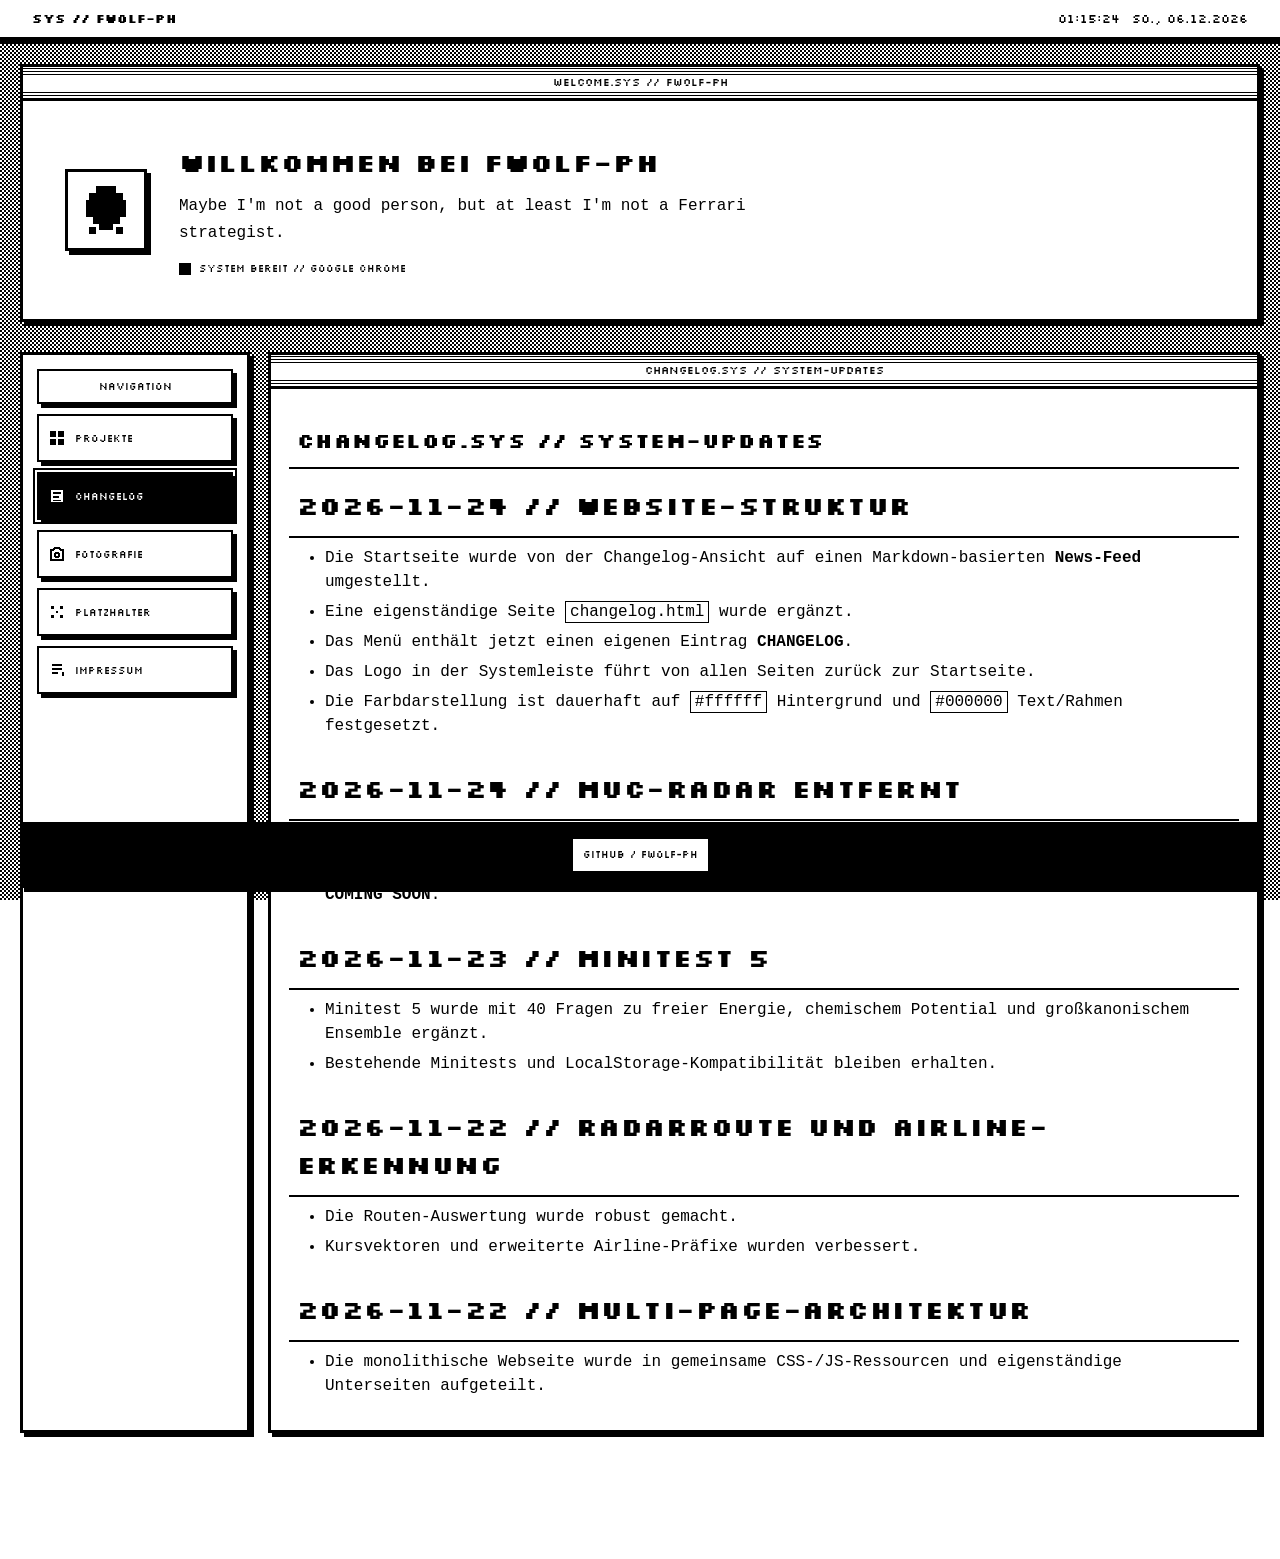
==== changelog.html @ 8cd23676 "Add Markdown news and changelog feeds Co-authored-by: Copilot App <223556219+Copilot@users.noreply.g" ====
<!DOCTYPE html>
<html lang="de">
<head>
  <meta charset="UTF-8">
  <meta name="viewport" content="width=device-width, initial-scale=1.0">
  <meta name="theme-color" content="#ffffff">
  <title>Changelog // fwolf-ph</title>
  <link rel="stylesheet" href="assets/css/style.css">
  <script defer src="assets/js/system.js"></script>
</head>
<body class="bit-mode">
  <header id="system-bar" class="system-bar">
    <strong class="system-label"><a href="index.html">SYS // FWOLF-PH</a></strong>
    <div class="system-meta"><time id="system-time" aria-label="Uhrzeit">--:--:--</time><time id="system-date" aria-label="Datum">----</time></div>
  </header>
  <section id="launcher-view" class="launcher-view"><main class="launcher-shell">
    <section class="launcher-window hero-window" aria-labelledby="launcher-title"><div class="window-titlebar">WELCOME.SYS // FWOLF-PH</div><div class="hero-content"><div class="hero-avatar" aria-hidden="true"><svg viewBox="0 0 16 16" shape-rendering="crispEdges"><path fill="currentColor" d="M5 1h6v2h2v2h1v5h-2v2h-2v2H6v-2H4v-2H2V5h1V3h2zM5 5h2v2H5zm4 0h2v2H9zM6 9h4v2H6z"/><path fill="currentColor" d="M3 13h2v2H3zm8 0h2v2h-2z"/></svg></div><div><h1 id="launcher-title">Willkommen bei FWOLF-PH</h1><p class="hero-copy">Maybe I'm not a good person, but at least I'm not a Ferrari strategist.</p><p class="hero-status"><span class="pixel-led" aria-hidden="true"></span><span>SYSTEM BEREIT // <span id="browser-name">BROWSER WIRD ERKANNT</span></span></p></div></div></section>
    <div class="launcher-layout">
      <nav class="launcher-sidebar launcher-window" aria-label="Launcher-Menü"><div class="launcher-sidebar-title">NAVIGATION</div>
        <div class="sidebar-group">
          <a class="sidebar-item" id="nav-projects-toggle" href="projekte.html" aria-expanded="false"><svg viewBox="0 0 16 16" aria-hidden="true" shape-rendering="crispEdges"><path fill="currentColor" d="M1 1h6v6H1zm8 0h6v6H9zM1 9h6v6H1zm8 0h6v6H9z"/></svg><span>PROJEKTE</span></a>
          <div class="sidebar-subnav" id="projects-subnav" hidden><a class="sidebar-subitem" href="projekte.html?category=tum" data-project-sub="tum"><span class="sidebar-subitem-branch" aria-hidden="true">├─</span><svg viewBox="0 0 16 16" aria-hidden="true" shape-rendering="crispEdges"><path fill="currentColor" d="M1 2h14v3h-2v9h-3V5H6v9H3V5H1z"/></svg><span>Physik TUM</span></a><a class="sidebar-subitem" href="projekte.html?category=sonstiges" data-project-sub="sonstiges"><span class="sidebar-subitem-branch" aria-hidden="true">└─</span><svg viewBox="0 0 16 16" aria-hidden="true" shape-rendering="crispEdges"><path fill="currentColor" d="M2 2h4v4H2zm8 0h4v4h-4zM2 10h4v4H2zm8 0h4v4h-4z"/></svg><span>Sonstiges</span></a></div>
        </div>
        <a class="sidebar-item active" href="changelog.html" aria-current="page"><svg viewBox="0 0 16 16" aria-hidden="true" shape-rendering="crispEdges"><path fill="currentColor" d="M2 2h12v12H2zm2 2v2h8V4zm0 4v2h6V8zm0 4v1h8v-1z"/></svg><span>CHANGELOG</span></a>
        <a class="sidebar-item" href="fotografie.html"><svg viewBox="0 0 16 16" aria-hidden="true" shape-rendering="crispEdges"><path fill="currentColor" d="M5 1h6l1 2h3v12H1V3h3zm1 2L5 5H3v8h10V5h-2l-1-2zm2 3a3 3 0 1 0 0 6 3 3 0 0 0 0-6m0 2a1 1 0 1 1 0 2 1 1 0 0 1 0-2"/></svg><span>FOTOGRAFIE</span></a>
        <a class="sidebar-item" href="platzhalter.html"><svg viewBox="0 0 16 16" aria-hidden="true" shape-rendering="crispEdges"><path fill="currentColor" d="M2 2h3v3H2zm9 0h3v3h-3zM2 11h3v3H2zm9 0h3v3h-3zM7 7h2v2H7z"/></svg><span>PLATZHALTER</span></a>
        <a class="sidebar-item" href="impressum.html"><svg viewBox="0 0 16 16" aria-hidden="true" shape-rendering="crispEdges"><path fill="currentColor" d="M3 2h10v2H3zm0 4h10v2H3zm0 4h6v2H3zm10 0h2v4h-2z"/></svg><span>IMPRESSUM</span></a>
      </nav>
      <section id="launcher-content" class="launcher-window launcher-content-window" aria-label="Changelog-Inhalt"><div class="window-titlebar">CHANGELOG.SYS // SYSTEM-UPDATES</div><section id="changelog-content" class="launcher-panel changelog-content" data-markdown-file="CHANGELOG.md" aria-label="Changelog"></section></section>
    </div>
    <footer class="quick-dock" aria-label="Schnellzugriffe"><a class="quick-dock-link" href="https://github.com/fwolf-ph" target="_blank" rel="noopener noreferrer">GitHub / FWOLF-PH</a></footer>
  </main></section>
</body>
</html>
---- assets/css/style.css ----
@import url("https://fonts.googleapis.com/css2?family=Silkscreen:wght@400;700&display=swap");

    :root {
      --bg: #ffffff;
      --surface: #ffffff;
      --surface-2: #ffffff;
      --text: #000000;
      --muted: #000000;
      --border: #000000;
      --primary: #000000;
      --primary-hover: #000000;
      --success: #15803d;
      --success-bg: #dcfce7;
      --danger: #b91c1c;
      --danger-bg: #fee2e2;
      --warning: #a16207;
      --shadow: 0 12px 35px rgba(30, 41, 59, 0.08);
    }

    * { box-sizing: border-box; }
    [hidden] { display: none !important; }

    body {
      margin: 0;
      min-height: 100vh;
      background: var(--bg);
      color: var(--text);
      font-family: Inter, ui-sans-serif, system-ui, -apple-system, "Segoe UI", sans-serif;
      line-height: 1.5;
    }

    button, select, input { font: inherit; }
    button { cursor: pointer; }
    button:disabled { cursor: not-allowed; opacity: 0.55; }

    .app {
      width: min(820px, calc(100% - 32px));
      margin: 0 auto;
      padding: 32px 0;
    }

    .topbar {
      display: flex;
      align-items: center;
      justify-content: space-between;
      gap: 16px;
      margin-bottom: 20px;
    }

    .topbar-actions {
      display: flex;
      align-items: center;
      justify-content: flex-end;
      flex-wrap: wrap;
      gap: 8px;
    }

    .lock-app-btn {
      padding: 8px 10px;
      font-size: 0.72rem;
    }

    .brand {
      display: flex;
      align-items: center;
      gap: 10px;
    }

    .brand-title {
      display: grid;
      gap: 2px;
    }

    .rpg-tag {
      display: none;
      color: var(--primary);
      font-size: 0.68rem;
      font-weight: 800;
      letter-spacing: 0.12em;
    }

    .brand-mark {
      display: grid;
      place-items: center;
      width: 38px;
      height: 38px;
      border-radius: 11px;
      background: var(--primary);
      color: white;
      font-weight: 800;
    }

    #abort-btn {
      display: none;
    }

    #abort-btn.visible {
      display: inline-block;
    }

    h1, h2, h3, p { margin-top: 0; }
    h1 { margin: 0; font-size: 1.25rem; }
    h2 { font-size: 1.55rem; }

    .card {
      background: var(--surface);
      border: 1px solid var(--border);
      border-radius: 18px;
      box-shadow: var(--shadow);
      padding: 26px;
    }

    .view { display: none; }
    .view.active { display: block; }

    .form-grid {
      display: grid;
      grid-template-columns: 1fr 1fr;
      gap: 18px;
    }

    .field { display: grid; gap: 8px; }
    .field label, .field legend {
      font-weight: 700;
      font-size: 0.92rem;
    }

    select {
      width: 100%;
      padding: 12px 14px;
      border: 1px solid var(--border);
      border-radius: 10px;
      background: var(--surface);
      color: var(--text);
    }

    fieldset.field {
      border: 0;
      padding: 0;
      margin: 0;
    }

    .radio-list {
      display: grid;
      gap: 8px;
    }

    .radio-list label {
      display: flex;
      align-items: center;
      gap: 9px;
      font-weight: 500;
      padding: 10px 12px;
      border: 1px solid var(--border);
      border-radius: 10px;
      background: var(--surface-2);
    }

    input[type="radio"], input[type="checkbox"] {
      accent-color: var(--primary);
      width: 17px;
      height: 17px;
    }

    .checkbox-row {
      display: flex;
      align-items: center;
      gap: 9px;
      margin: 18px 0;
    }

    .mixed-count-control {
      margin: 18px 0;
    }

    .mixed-count-heading {
      display: flex;
      justify-content: space-between;
      gap: 12px;
      align-items: baseline;
    }

    .mixed-count-heading output {
      font-weight: 800;
      color: var(--primary);
    }

    #mixed-count {
      width: 100%;
      accent-color: var(--primary);
    }

    .field-hint {
      color: var(--muted);
      font-size: 0.82rem;
    }

    .btn {
      border: 0;
      border-radius: 10px;
      padding: 12px 17px;
      background: var(--primary);
      color: white;
      font-weight: 750;
      text-decoration: none;
      transition: background 0.15s, transform 0.15s;
    }

    .btn:hover:not(:disabled) {
      background: var(--primary-hover);
      transform: translateY(-1px);
    }

    .btn.secondary {
      background: var(--surface-2);
      color: var(--text);
      border: 1px solid var(--border);
    }

    .btn.danger {
      background: transparent;
      color: var(--danger);
      border: 1px solid #fecaca;
    }

    .actions {
      display: flex;
      flex-wrap: wrap;
      gap: 10px;
      margin-top: 18px;
    }

    .actions .btn.primary-action { margin-left: auto; }

    .stats {
      display: grid;
      grid-template-columns: repeat(auto-fit, minmax(180px, 1fr));
      gap: 12px;
      margin: 22px 0 12px;
    }

    .stat {
      border: 1px solid var(--border);
      border-radius: 12px;
      padding: 14px;
      background: var(--surface-2);
    }

    .stat-name {
      color: var(--muted);
      font-size: 0.82rem;
      font-weight: 700;
      margin-bottom: 5px;
    }

    .stat-value {
      font-size: 1.1rem;
      font-weight: 800;
    }

    .wrong-count { color: var(--danger); }

    .stat-reset {
      margin-top: 10px;
      padding: 6px 9px;
      border: 1px solid var(--border);
      border-radius: 8px;
      background: var(--surface);
      color: var(--muted);
      font-size: 0.78rem;
      font-weight: 700;
    }

    .stat-reset:hover {
      border-color: var(--danger);
      color: var(--danger);
    }

    .notice {
      min-height: 21px;
      color: var(--danger);
      font-size: 0.88rem;
      margin: 12px 0 0;
    }

    .progress-head {
      display: flex;
      justify-content: space-between;
      align-items: center;
      gap: 12px;
      margin-bottom: 12px;
      color: var(--muted);
      font-weight: 700;
      font-size: 0.9rem;
    }

    .badge {
      display: inline-flex;
      align-items: center;
      border-radius: 999px;
      padding: 5px 9px;
      background: #ffedd5;
      color: #9a3412;
      font-size: 0.75rem;
      white-space: nowrap;
    }

    .progress-track {
      height: 7px;
      border-radius: 999px;
      background: var(--border);
      overflow: hidden;
      margin-bottom: 24px;
    }

    .progress-bar {
      height: 100%;
      width: 0;
      border-radius: 999px;
      background: var(--primary);
      transition: width 0.25s ease;
    }

    .question-text {
      font-size: clamp(1.15rem, 3vw, 1.45rem);
      line-height: 1.45;
      margin-bottom: 20px;
    }

    .answers {
      display: grid;
      gap: 10px;
    }

    .answer {
      width: 100%;
      text-align: left;
      border: 1px solid var(--border);
      border-radius: 12px;
      padding: 14px 16px;
      background: var(--surface);
      color: var(--text);
      transition: border 0.15s, background 0.15s;
    }

    .answer:hover:not(:disabled) {
      border-color: var(--primary);
      background: #f5f3ff;
    }

    .answer.correct {
      border-color: #86efac;
      background: var(--success-bg);
      color: #166534;
    }

    .answer.incorrect {
      border-color: #fca5a5;
      background: var(--danger-bg);
      color: #991b1b;
    }

    .answer:disabled { opacity: 1; }

    .explanation {
      display: none;
      margin-top: 16px;
      padding: 14px 16px;
      border-left: 4px solid var(--primary);
      border-radius: 8px;
      background: var(--surface-2);
    }

    .explanation.visible { display: block; }

    .summary {
      text-align: center;
      padding: 10px 0;
    }

    .summary-score {
      display: grid;
      grid-template-columns: 1fr 1fr;
      max-width: 420px;
      margin: 22px auto;
      gap: 12px;
    }

    .rpg-rating {
      display: none;
      max-width: 420px;
      margin: 20px auto;
      padding: 14px;
      border: 1px solid var(--border);
      background: var(--surface-2);
    }

    .rpg-rating-label {
      margin-bottom: 4px;
      color: var(--muted);
      font-size: 0.75rem;
      font-weight: 800;
      letter-spacing: 0.12em;
    }

    .rpg-stars {
      display: flex;
      justify-content: center;
      gap: 8px;
      margin: 4px 0;
      font-size: clamp(2.5rem, 12vw, 4rem);
      line-height: 1;
    }

    .rpg-star {
      color: var(--muted);
      text-shadow: none;
    }

    .rpg-star.earned {
      color: #ff6b9b;
      text-shadow: 0 0 12px rgba(255, 107, 155, 0.45);
      animation: star-pop 0.35s ease-out both;
    }

    .rpg-rating-message {
      margin: 6px 0 0;
      font-weight: 800;
    }

    @keyframes star-pop {
      from { transform: scale(0.5); }
      to { transform: scale(1); }
    }

    .score-box {
      border-radius: 14px;
      padding: 18px;
      background: var(--surface-2);
      border: 1px solid var(--border);
    }

    .score-box strong {
      display: block;
      font-size: 2rem;
    }

    .summary .actions {
      justify-content: center;
    }


    body.bit-mode {
      display: flex;
      flex-direction: column;
      --bg: #ffffff;
      --surface: #ffffff;
      --surface-2: #ffffff;
      --text: #000000;
      --muted: #000000;
      --border: #000000;
      --primary: #000000;
      --primary-hover: #ffffff;
      --success: #000000;
      --success-bg: #ffffff;
      --danger: #000000;
      --danger-bg: #ffffff;
      --warning: #000000;
      --shadow: none;
      font-family: Arial, sans-serif;
      color: #000000;
      color-scheme: light;
      background-color: #ffffff;
      background-image:
        linear-gradient(45deg, #000000 25%, transparent 25%, transparent 75%, #000000 75%),
        linear-gradient(45deg, #000000 25%, #ffffff 25%, #ffffff 75%, #000000 75%);
      background-size: 4px 4px;
      background-position: 0 0, 2px 2px;
      background-attachment: fixed;
    }

    .bit-mode ::selection {
      background: #000000;
      color: #ffffff;
    }

    .bit-mode :disabled {
      opacity: 1;
    }

    .bit-mode .brand-mark {
      border: 2px solid #000000;
      border-radius: 0;
      background: #000000;
      color: #ffffff;
      box-shadow: 4px 4px 0 #000000;
    }

    .bit-mode .brand-title {
      padding: 6px 9px;
      border: 2px solid #000000;
      background: #ffffff;
      color: #000000;
      box-shadow: 4px 4px 0 #000000;
    }

    .bit-mode .card {
      position: relative;
      padding-top: 58px;
      border: 2px solid #000000;
      border-radius: 0;
      background: #ffffff;
      color: #000000;
      box-shadow: 4px 4px 0 #000000;
    }

    .bit-mode .stat {
      position: relative;
      border: 2px solid #000000;
      border-radius: 0;
      background: #ffffff;
      color: #000000;
      box-shadow: 4px 4px 0 #000000;
    }

    .bit-mode .card::before {
      content: "THEORETISCHE PHYSIK 4";
      position: absolute;
      top: 0;
      right: 0;
      left: 0;
      display: flex;
      height: 38px;
      align-items: center;
      justify-content: center;
      border-bottom: 2px solid #000000;
      background:
        linear-gradient(#ffffff, #ffffff) center / 100% 18px no-repeat,
        repeating-linear-gradient(0deg, #000000 0 1px, #ffffff 1px 3px);
      color: #000000;
      font-family: "Silkscreen", monospace;
      font-size: 0.7rem;
      text-align: center;
    }

    .bit-mode #quiz-view::before {
      content: "TEST SESSION";
    }

    .bit-mode #summary-view::before {
      content: "RESULT SCREEN";
    }

    .bit-mode .stat::before {
      content: "";
      position: absolute;
      inset: -5px;
      pointer-events: none;
      background:
        linear-gradient(#000000, #000000) left top / 12px 3px no-repeat,
        linear-gradient(#000000, #000000) left top / 3px 12px no-repeat,
        linear-gradient(#000000, #000000) right top / 12px 3px no-repeat,
        linear-gradient(#000000, #000000) right top / 3px 12px no-repeat,
        linear-gradient(#000000, #000000) left bottom / 12px 3px no-repeat,
        linear-gradient(#000000, #000000) left bottom / 3px 12px no-repeat,
        linear-gradient(#000000, #000000) right bottom / 12px 3px no-repeat,
        linear-gradient(#000000, #000000) right bottom / 3px 12px no-repeat;
    }

    .bit-mode .card,
    .bit-mode .stat,
    .bit-mode .radio-list label,
    .bit-mode select,
    .bit-mode .answer,
    .bit-mode .explanation,
    .bit-mode .score-box,
    .bit-mode .btn,
    .bit-mode .stat-reset,
    .bit-mode .progress-track,
    .bit-mode .mixed-count-control,
    .bit-mode .rpg-rating {
      border-radius: 0;
      box-shadow: none;
    }

    .bit-mode .card,
    .bit-mode .stat {
      box-shadow: 4px 4px 0 #000000;
    }

    .bit-mode .radio-list label,
    .bit-mode select,
    .bit-mode .answer,
    .bit-mode .explanation,
    .bit-mode .score-box,
    .bit-mode .stat-reset,
    .bit-mode .mixed-count-control,
    .bit-mode .rpg-rating {
      border: 2px solid #000000;
      background: #ffffff;
      color: #000000;
    }

    .bit-mode .btn {
      border: 2px solid #000000;
      border-radius: 0;
      background: #000000;
      color: #ffffff;
      box-shadow: 4px 4px 0 #000000;
      font-family: "Silkscreen", monospace;
      transition: none;
    }

    .bit-mode .btn.secondary,
    .bit-mode .stat-reset {
      background: #ffffff;
      color: #000000;
    }

    .bit-mode .stat-reset {
      box-shadow: 4px 4px 0 #000000;
      font-family: "Silkscreen", monospace;
    }

    .bit-mode .btn:hover:not(:disabled),
    .bit-mode .stat-reset:hover {
      transform: none;
      border-color: #000000;
      background: #ffffff;
      color: #000000;
      box-shadow: 4px 4px 0 #000000;
    }

    .bit-mode .answer.correct {
      border: 4px double #000000;
      background: #ffffff;
      color: #000000;
    }

    .bit-mode .answer.incorrect {
      border: 3px dashed #000000;
      background: #000000;
      color: #ffffff;
    }

    .bit-mode .answer:hover:not(:disabled) {
      border-color: #000000;
      background: #000000;
      color: #ffffff;
    }

    .bit-mode .btn.danger {
      border-color: #000000;
    }

    .bit-mode .badge {
      border: 2px solid #000000;
      border-radius: 0;
      background: #ffffff;
      color: #000000;
      font-family: "Silkscreen", monospace;
    }

    .bit-mode #menu-title::before {
      content: "QUEST BOARD // THEORETISCHE PHYSIK IV";
      display: block;
      margin-bottom: 8px;
      color: #000000;
      font-family: "Silkscreen", monospace;
      font-size: 0.7rem;
      letter-spacing: 0.12em;
    }

    .bit-mode .progress-track {
      border: 2px solid #000000;
      background: #ffffff;
    }

    .bit-mode .progress-bar {
      background: #000000;
    }

    .bit-mode .progress-head,
    .bit-mode .rpg-tag,
    .bit-mode .stat-name,
    .bit-mode .stat-value,
    .bit-mode .score-box,
    .bit-mode .score-box strong,
    .bit-mode .mixed-count-heading output,
    .bit-mode .rpg-rating-label,
    .bit-mode .rpg-rating-message,
    .bit-mode h1,
    .bit-mode h2,
    .bit-mode h3 {
      font-family: "Silkscreen", monospace;
    }

    .bit-mode .rpg-tag,
    .bit-mode .stat-name,
    .bit-mode .field label,
    .bit-mode .field legend {
      color: #000000;
      text-transform: uppercase;
      letter-spacing: 0.06em;
    }

    .bit-mode .rpg-tag {
      display: block;
    }

    .bit-mode select {
      appearance: none;
      border: 2px solid #000000;
      background-color: #ffffff;
      background-image:
        linear-gradient(45deg, transparent 50%, #000000 50%),
        linear-gradient(135deg, #000000 50%, transparent 50%);
      background-position: calc(100% - 14px) 50%, calc(100% - 8px) 50%;
      background-repeat: no-repeat;
      background-size: 6px 6px;
      color: #000000;
      padding-right: 28px;
    }

    .bit-mode .mixed-count-control {
      padding: 12px;
      border: 2px solid #000000;
      background: #ffffff;
      color: #000000;
    }

    .bit-mode .rpg-rating {
      display: block;
      border: 2px solid #000000;
      background: #ffffff;
      color: #000000;
    }

    .bit-mode .rpg-rating-label {
      color: #000000;
    }

    .bit-mode .rpg-star.earned {
      color: #000000;
      text-shadow: none;
    }

    .bit-mode .rpg-star:not(.earned) {
      color: #ffffff;
      -webkit-text-stroke: 1px #000000;
    }

    .bit-mode input[type="radio"],
    .bit-mode input[type="checkbox"] {
      appearance: none;
      display: inline-grid;
      width: 20px;
      height: 20px;
      flex: 0 0 20px;
      place-content: center;
      margin: 0;
      border: 2px solid #000000;
      border-radius: 0;
      background: #ffffff;
      color: #000000;
      cursor: pointer;
    }

    .bit-mode input[type="radio"]::before,
    .bit-mode input[type="checkbox"]::before {
      content: "";
      width: 10px;
      height: 10px;
      transform: scale(0);
      background: #000000;
    }

    .bit-mode input[type="radio"]:checked::before,
    .bit-mode input[type="checkbox"]:checked::before {
      transform: scale(1);
    }

    .bit-mode input[type="radio"]:focus-visible,
    .bit-mode input[type="checkbox"]:focus-visible,
    .bit-mode #mixed-count:focus-visible {
      outline: 2px solid #000000;
      outline-offset: 3px;
    }

    .bit-mode #mixed-count {
      appearance: none;
      -webkit-appearance: none;
      width: 100%;
      height: 12px;
      border: 2px solid #000000;
      border-radius: 0;
      background: #ffffff;
      color: #000000;
      cursor: pointer;
    }

    .bit-mode #mixed-count::-webkit-slider-runnable-track {
      height: 6px;
      background: #ffffff;
    }

    .bit-mode #mixed-count::-moz-range-track {
      height: 6px;
      background: #ffffff;
    }

    .bit-mode #mixed-count::-webkit-slider-thumb {
      appearance: none;
      -webkit-appearance: none;
      width: 18px;
      height: 18px;
      margin-top: -8px;
      border: 2px solid #000000;
      border-radius: 0;
      background: #000000 !important;
    }

    .bit-mode #mixed-count::-moz-range-thumb {
      width: 14px;
      height: 14px;
      border: 2px solid #000000;
      border-radius: 0;
      background: #000000;
    }

    .bit-mode button:disabled {
      border-style: dashed;
      background: #ffffff;
      color: #000000;
      cursor: not-allowed;
    }

    .bit-mode .question-text,
    .bit-mode .answer,
    .bit-mode .explanation,
    .bit-mode .checkbox-row,
    .bit-mode .field-hint,
    .bit-mode .rpg-rating-message {
      font-family: Arial, sans-serif;
    }

    .bit-mode .question-text,
    .bit-mode .answer,
    .bit-mode .explanation {
      color: #000000;
    }

    .bit-mode .answer.incorrect {
      color: #ffffff;
    }

    .system-bar {
      position: sticky;
      top: 0;
      z-index: 20;
      display: flex;
      align-items: center;
      justify-content: space-between;
      gap: 16px;
      padding: 10px clamp(12px, 3vw, 32px);
      border-bottom: 3px solid #000000;
      background: #ffffff;
      color: #000000;
      box-shadow: 0 4px 0 #000000;
      font-family: "Silkscreen", monospace;
      font-size: 0.72rem;
    }

    .system-label {
      white-space: nowrap;
    }

    .system-label a {
      color: inherit;
      text-decoration: none;
    }

    .system-meta {
      display: flex;
      align-items: center;
      justify-content: flex-end;
      flex-wrap: wrap;
      gap: 12px;
    }

    .system-meta time {
      white-space: nowrap;
    }

    .quick-dock a {
      display: inline-flex;
      align-items: center;
      border: 2px solid #000000;
      border-radius: 0;
      padding: 8px 10px;
      background: #ffffff;
      color: #000000;
      box-shadow: 4px 4px 0 #000000;
      cursor: pointer;
      font-family: "Silkscreen", monospace;
      font-size: 0.65rem;
      text-decoration: none;
    }

    .quick-dock a:hover,
    .quick-dock a:focus-visible {
      background: #000000;
      color: #ffffff;
      outline: 2px solid currentColor;
      outline-offset: 3px;
    }

    .launcher-view {
      flex: 1 0 auto;
      min-height: 0;
      padding: 24px 16px 32px;
    }

    .launcher-shell {
      width: min(1060px, 100%);
      margin: 0 auto;
    }

    .launcher-window {
      border: 3px solid #000000;
      border-radius: 0;
      background: #ffffff;
      color: #000000;
      box-shadow: 4px 4px 0 #000000;
    }

    .window-titlebar {
      min-height: 34px;
      padding: 7px 12px;
      border-bottom: 2px solid #000000;
      background:
        linear-gradient(#ffffff, #ffffff) center / 100% 16px no-repeat,
        repeating-linear-gradient(0deg, #000000 0 1px, #ffffff 1px 3px);
      color: #000000;
      font-family: "Silkscreen", monospace;
      font-size: 0.7rem;
      text-align: center;
    }

    .hero-content {
      display: grid;
      grid-template-columns: 90px minmax(0, 1fr);
      align-items: center;
      gap: 24px;
      padding: clamp(20px, 5vw, 42px);
    }

    .hero-avatar {
      display: grid;
      place-items: center;
      width: 82px;
      height: 82px;
      border: 3px solid #000000;
      background: #ffffff;
      color: #000000;
      box-shadow: 4px 4px 0 #000000;
    }

    .hero-avatar svg {
      width: 54px;
      height: 54px;
      image-rendering: pixelated;
    }

    .hero-content h1 {
      margin-bottom: 10px;
      font-family: "Silkscreen", monospace;
      font-size: clamp(1.05rem, 3vw, 1.65rem);
      line-height: 1.5;
    }

    .hero-copy {
      max-width: 62ch;
      margin-bottom: 14px;
      font-family: "Courier New", monospace;
      line-height: 1.7;
    }

    .hero-status {
      display: flex;
      align-items: center;
      gap: 8px;
      margin: 0;
      font-family: "Silkscreen", monospace;
      font-size: 0.65rem;
    }

    .pixel-led {
      width: 12px;
      height: 12px;
      border: 2px solid #000000;
      background: #000000;
    }

    .launcher-layout {
      display: grid;
      grid-template-columns: minmax(190px, 230px) minmax(0, 1fr);
      align-items: stretch;
      gap: 18px;
      margin-top: 30px;
    }

    .launcher-sidebar {
      display: flex;
      flex-direction: column;
      gap: 10px;
      padding: 14px;
    }

    .launcher-sidebar-title {
      padding: 8px;
      border: 2px solid #000000;
      background: #ffffff;
      box-shadow: 4px 4px 0 #000000;
      font-family: "Silkscreen", monospace;
      font-size: 0.65rem;
      text-align: center;
    }

    .sidebar-item {
      display: flex;
      align-items: center;
      gap: 10px;
      width: 100%;
      min-height: 48px;
      padding: 10px;
      border: 2px solid #000000;
      border-radius: 0;
      background: #ffffff;
      color: #000000;
      box-shadow: 4px 4px 0 #000000;
      cursor: pointer;
      font-family: "Silkscreen", monospace;
      font-size: 0.62rem;
      text-align: left;
      text-decoration: none;
      transition: none;
    }

    .sidebar-item svg {
      image-rendering: pixelated;
    }

    .sidebar-item.active,
    .sidebar-item:hover,
    .sidebar-item:focus-visible {
      background: #000000;
      color: #ffffff;
      outline: 2px solid #000000;
      outline-offset: 2px;
    }

    .sidebar-group {
      display: flex;
      flex-direction: column;
      gap: 6px;
    }

    .sidebar-subnav {
      display: flex;
      flex-direction: column;
      gap: 6px;
      margin-left: 12px;
      padding-left: 10px;
      border-left: 2px dashed #000000;
    }

    .sidebar-subitem {
      display: flex;
      align-items: center;
      gap: 8px;
      width: 100%;
      min-height: 38px;
      padding: 8px 10px 8px 18px;
      border: 2px solid #000000;
      border-radius: 0;
      background: #ffffff;
      color: inherit;
      box-shadow: 3px 3px 0 #000000;
      cursor: pointer;
      font-family: "Silkscreen", monospace;
      font-size: 0.56rem;
      text-align: left;
      text-decoration: none;
      transition: none;
    }

    .sidebar-subitem-branch {
      font-weight: 700;
      line-height: 1;
      user-select: none;
    }

    .sidebar-subitem svg {
      image-rendering: pixelated;
    }

    .sidebar-subitem.active,
    .sidebar-subitem:hover,
    .sidebar-subitem:focus-visible {
      background: #000000;
      color: #ffffff;
      outline: 2px solid #000000;
      outline-offset: 2px;
    }

    .launcher-sidebar svg {
      width: 16px;
      height: 16px;
      flex: 0 0 16px;
      flex-shrink: 0;
    }


    .launcher-content-window {
      min-width: 0;
      overflow: hidden;
    }

    .launcher-panel {
      padding: 18px;
    }

    .project-grid {
      display: grid;
      grid-template-columns: repeat(auto-fit, minmax(150px, 1fr));
      gap: 14px;
    }

    .project-tile {
      position: relative;
      display: grid;
      grid-template-rows: 1fr auto auto;
      justify-items: center;
      align-items: center;
      gap: 12px;
      min-width: 0;
      min-height: 170px;
      padding: 16px 10px;
      border: 3px solid #000000;
      border-radius: 0;
      background: #ffffff;
      color: #000000;
      box-shadow: 4px 4px 0 #000000;
      text-align: center;
      text-decoration: none;
    }

    button.project-tile {
      width: 100%;
      cursor: pointer;
      font: inherit;
    }

    .project-tile-active {
      border-width: 4px;
    }

    .changelog-list {
      display: grid;
      gap: 0;
      margin: 0;
      padding: 0;
      list-style: none;
      border-top: 2px solid #000000;
    }

    .changelog-list li {
      display: grid;
      grid-template-columns: 120px 1fr;
      gap: 16px;
      padding: 16px 8px;
      border-bottom: 2px solid #000000;
    }

    .changelog-list time {
      font-family: "Silkscreen", monospace;
      font-size: 0.68rem;
      font-weight: 700;
    }

    .changelog-list strong {
      display: block;
      margin-bottom: 4px;
      font-family: "Silkscreen", monospace;
      font-size: 0.78rem;
    }

    .changelog-list p {
      margin: 0;
      font-family: "Courier New", monospace;
      font-size: 0.78rem;
      line-height: 1.5;
    }

    .markdown-feed,
    .changelog-content {
      font-family: "Courier New", monospace;
    }

    .markdown-feed h1,
    .markdown-feed h2,
    .markdown-feed h3,
    .changelog-content h1,
    .changelog-content h2,
    .changelog-content h3 {
      font-family: "Silkscreen", monospace;
      letter-spacing: 0.02em;
    }

    .markdown-feed h1,
    .markdown-feed h2,
    .changelog-content h1,
    .changelog-content h2 {
      margin: 0;
      padding: 18px 8px 12px;
      border-bottom: 2px solid #000000;
    }

    .markdown-feed h3,
    .changelog-content h3 {
      margin: 18px 8px 8px;
    }

    .markdown-feed p,
    .changelog-content p {
      margin: 10px 8px;
      line-height: 1.6;
    }

    .markdown-feed ul,
    .changelog-content ul {
      margin: 8px 8px 14px;
      padding-left: 28px;
    }

    .markdown-feed li,
    .changelog-content li {
      margin: 6px 0;
    }

    .markdown-feed a,
    .changelog-content a {
      color: #000000;
      text-decoration: underline;
      text-decoration-thickness: 1px;
      text-underline-offset: 3px;
    }

    .markdown-feed code,
    .changelog-content code {
      border: 1px solid #000000;
      padding: 1px 4px;
      background: #ffffff;
      font-family: "Courier New", monospace;
    }

    .markdown-fallback {
      border: 2px solid #000000;
      margin: 12px 8px;
      padding: 12px;
      font-family: "Silkscreen", monospace;
      font-size: 0.75rem;
    }

    .project-tile-active:hover,
    .project-tile-active:focus-visible {
      background: #000000;
      color: #ffffff;
      outline: 2px solid #000000;
      outline-offset: 3px;
    }

    .project-tile-active:hover .launcher-badge,
    .project-tile-active:focus-visible .launcher-badge {
      border-color: #ffffff;
      background: #ffffff;
      color: #000000;
    }

    .project-icon {
      display: grid;
      place-items: center;
      width: 58px;
      height: 58px;
      border: 2px solid currentColor;
    }

    .project-icon svg {
      width: 36px;
      height: 36px;
      image-rendering: pixelated;
    }

    .project-title {
      max-width: 100%;
      font-family: "Silkscreen", monospace;
      font-size: 0.62rem;
      line-height: 1.6;
      overflow-wrap: anywhere;
    }

    .project-meta {
      font-family: "Silkscreen", monospace;
      font-size: 0.52rem;
      line-height: 1.5;
    }

    .project-tile .launcher-badge {
      top: -10px;
      right: 8px;
    }

    .panel-description {
      margin: 0 0 16px;
      font-family: "Courier New", monospace;
      line-height: 1.6;
    }

    .photo-grid {
      display: grid;
      grid-template-columns: repeat(2, minmax(0, 1fr));
      align-items: start;
      gap: 14px;
    }

    .photo-slot {
      width: 100%;
      min-width: 0;
      margin: 0;
      overflow: hidden;
      border: 3px solid #000000;
      background: #ffffff;
      color: #000000;
      box-shadow: 4px 4px 0 #000000;
    }

    .photo-slot img {
      display: block;
      width: 100%;
      height: auto;
    }

    .photo-empty {
      grid-column: 1 / -1;
      margin: 0;
      padding: 18px;
      border: 3px solid #000000;
      background: #ffffff;
      color: #000000;
      box-shadow: 4px 4px 0 #000000;
      font-family: "Silkscreen", monospace;
      font-size: 0.62rem;
      text-align: center;
    }

    .drone-project-window {
      width: min(980px, 100%);
      margin: 24px auto;
    }

    .readme-content {
      padding: 20px;
      font-family: "Courier New", monospace;
      line-height: 1.65;
      overflow-wrap: anywhere;
    }

    .readme-content h1,
    .readme-content h2,
    .readme-content h3 {
      margin: 1.1em 0 0.55em;
      font-family: "Silkscreen", monospace;
      line-height: 1.5;
    }

    .readme-content h1:first-child,
    .readme-content h2:first-child,
    .readme-content h3:first-child {
      margin-top: 0;
    }

    .readme-content p,
    .readme-content ul {
      margin: 0 0 1em;
    }

    .readme-content ul {
      padding-left: 1.6em;
    }

    .readme-content pre {
      overflow: auto;
      margin: 1em 0;
      padding: 12px;
      border: 2px solid #000000;
      background: #ffffff;
      color: #000000;
      box-shadow: 4px 4px 0 #000000;
      font-family: "Courier New", monospace;
      white-space: pre;
    }

    .readme-content code {
      font-family: "Courier New", monospace;
    }

    .readme-content a {
      color: inherit;
      text-decoration: underline;
      text-decoration-thickness: 2px;
    }

    .readme-content a:hover,
    .readme-content a:focus-visible {
      background: #000000;
      color: #ffffff;
      outline: 2px solid #000000;
      outline-offset: 2px;
    }

    .drone-project-actions {
      display: flex;
      justify-content: flex-start;
      flex-wrap: wrap;
      gap: 10px;
      padding: 0 20px 88px;
    }

    .drone-project-actions a {
      text-decoration: none;
    }

    #drone-back-btn {
      position: fixed;
      z-index: 40;
      right: clamp(14px, 2vw, 24px);
      bottom: clamp(14px, 2vh, 24px);
      width: auto;
      max-width: calc(100vw - 28px);
      box-shadow: 4px 4px 0 #000000;
    }

    .slot-window {
      max-width: 620px;
      margin: 12px auto;
    }

    .slot-content {
      display: grid;
      min-height: 210px;
      place-content: center;
      gap: 10px;
      padding: 20px;
      text-align: center;
    }

    .slot-content p {
      margin: 0;
      font-family: "Silkscreen", monospace;
      font-size: clamp(0.7rem, 2vw, 1rem);
    }

    .slot-content span {
      font-family: "Courier New", monospace;
    }

    .construction-scene {
      display: grid;
      justify-items: center;
      gap: 14px;
      padding: 22px 18px;
      text-align: center;
    }

    .construction-stripe {
      width: 100%;
      height: 16px;
      border: 2px solid #000000;
      background: repeating-linear-gradient(
        -45deg,
        #000000 0 10px,
        #ffffff 10px 20px
      );
    }

    .construction-art {
      display: grid;
      place-items: center;
      padding: 12px 18px;
      border: 3px solid #000000;
      background: #ffffff;
      box-shadow: 4px 4px 0 #000000;
    }

    .construction-art svg {
      width: 132px;
      height: 88px;
      image-rendering: pixelated;
    }

    .construction-title {
      margin: 0;
      font-family: "Silkscreen", monospace;
      font-size: clamp(0.78rem, 2.2vw, 1.05rem);
      letter-spacing: 0.04em;
    }

    .construction-copy {
      max-width: 44ch;
      margin: 0;
      font-family: "Courier New", monospace;
      font-size: 0.92rem;
      line-height: 1.6;
    }

    .construction-status {
      margin: 0;
      padding: 5px 10px;
      border: 2px solid #000000;
      background: #000000;
      color: #ffffff;
      font-family: "Silkscreen", monospace;
      font-size: 0.6rem;
    }

    .password-panel,
    .admin-panel {
      width: min(760px, 100%);
      margin: 24px auto;
    }

    .password-content,
    .admin-content {
      display: grid;
      gap: 12px;
      padding: 20px;
      font-family: "Courier New", monospace;
    }

    .password-content h1,
    .admin-content h2 {
      margin: 0;
      font-family: "Silkscreen", monospace;
      font-size: 0.9rem;
    }

    .password-content input,
    .admin-content input,
    .admin-content textarea {
      width: 100%;
      border: 2px solid #000000;
      border-radius: 0;
      padding: 10px;
      background: #ffffff;
      color: #000000;
      font-family: "Courier New", monospace;
    }

    .admin-content textarea {
      min-height: 180px;
      resize: vertical;
    }

    .admin-content #admin-output {
      min-height: 110px;
      overflow-wrap: anywhere;
    }

    .password-actions,
    .admin-actions {
      display: flex;
      flex-wrap: wrap;
      gap: 10px;
    }

    .password-error,
    .admin-status {
      margin: 0;
      min-height: 1.5em;
      font-weight: 700;
    }

    .launcher-badge {
      position: absolute;
      top: -10px;
      right: 12px;
      padding: 4px 7px;
      border: 2px solid #000000;
      background: #000000;
      color: #ffffff;
      font-family: "Silkscreen", monospace;
      font-size: 0.58rem;
    }

    .quick-dock {
      position: sticky;
      bottom: 12px;
      z-index: 10;
      display: flex;
      justify-content: center;
      flex-wrap: wrap;
      gap: 10px;
      margin-top: 28px;
      padding: 12px;
      border: 3px solid #000000;
      background: #000000;
      box-shadow: 4px 4px 0 #000000;
    }

    #quiz-app-view {
      flex: 1 0 auto;
      min-height: 0;
    }

    #quiz-app-view .app {
      padding-top: 22px;
    }

    @media (max-width: 640px) {
      .app { width: min(100% - 20px, 820px); padding: 14px 0 24px; }
      .card { border-radius: 14px; padding: 18px; }
      .form-grid { grid-template-columns: 1fr; }
      .actions { display: grid; grid-template-columns: 1fr; }
      .actions .btn.primary-action { margin-left: 0; }
      .topbar { flex-wrap: wrap; margin-bottom: 12px; }
      .topbar-actions { width: 100%; justify-content: flex-start; }
      .summary-score { grid-template-columns: 1fr 1fr; }
      .system-bar { align-items: flex-start; flex-direction: column; }
      .system-meta { width: 100%; justify-content: flex-start; }
      .launcher-view { padding: 18px 12px 28px; }
      .hero-content { grid-template-columns: 1fr; gap: 18px; }
      .hero-avatar { width: 66px; height: 66px; }
      .hero-avatar svg { width: 44px; height: 44px; }
      .launcher-layout { grid-template-columns: 1fr; gap: 14px; margin-top: 22px; }
      .launcher-sidebar { padding: 12px; }
      .launcher-panel { padding: 12px; }
      .project-grid { grid-template-columns: repeat(2, minmax(0, 1fr)); gap: 12px; }
      .project-tile { min-height: 148px; padding: 14px 8px; }
      .project-icon { width: 48px; height: 48px; }
      .project-icon svg { width: 30px; height: 30px; }
      .project-title { font-size: 0.56rem; }
      .changelog-list li { grid-template-columns: 92px 1fr; gap: 10px; }
      .quick-dock { position: static; display: grid; grid-template-columns: 1fr; }
      .quick-dock a { width: 100%; justify-content: center; }
      .hero-content h1 { overflow-wrap: anywhere; }
      .readme-content { padding: 14px; }
      .drone-project-actions { display: grid; grid-template-columns: 1fr; padding: 0 14px 88px; }
      .drone-project-actions .btn { width: 100%; text-align: center; }
    }

    @media (min-width: 1000px) {
      #quiz-app-view .app {
        width: min(1360px, calc(100% - 64px));
        padding: 18px 0;
      }

      #quiz-app-view #quiz-view.view.active {
        display: grid;
        grid-template-columns: minmax(0, 0.9fr) minmax(0, 1.1fr);
        grid-template-areas:
          "progress progress"
          "track track"
          "question answers"
          "explanation explanation"
          "actions actions";
        align-items: start;
        gap: 14px 28px;
      }

      #quiz-view .progress-head { grid-area: progress; margin-bottom: 0; }
      #quiz-view .progress-track { grid-area: track; margin-bottom: 2px; }
      #quiz-view .question-text {
        grid-area: question;
        align-self: center;
        margin: 0;
        font-size: clamp(1.1rem, 1.45vw, 1.5rem);
      }
      #quiz-view .answers {
        grid-area: answers;
        grid-template-columns: repeat(2, minmax(0, 1fr));
        gap: 12px;
      }
      #quiz-view .answer {
        display: flex;
        min-height: 82px;
        align-items: center;
      }
      #quiz-view .explanation { grid-area: explanation; margin-top: 0; }
      #quiz-view .actions { grid-area: actions; margin-top: 0; }

      .launcher-shell { width: min(1240px, 100%); }
    }
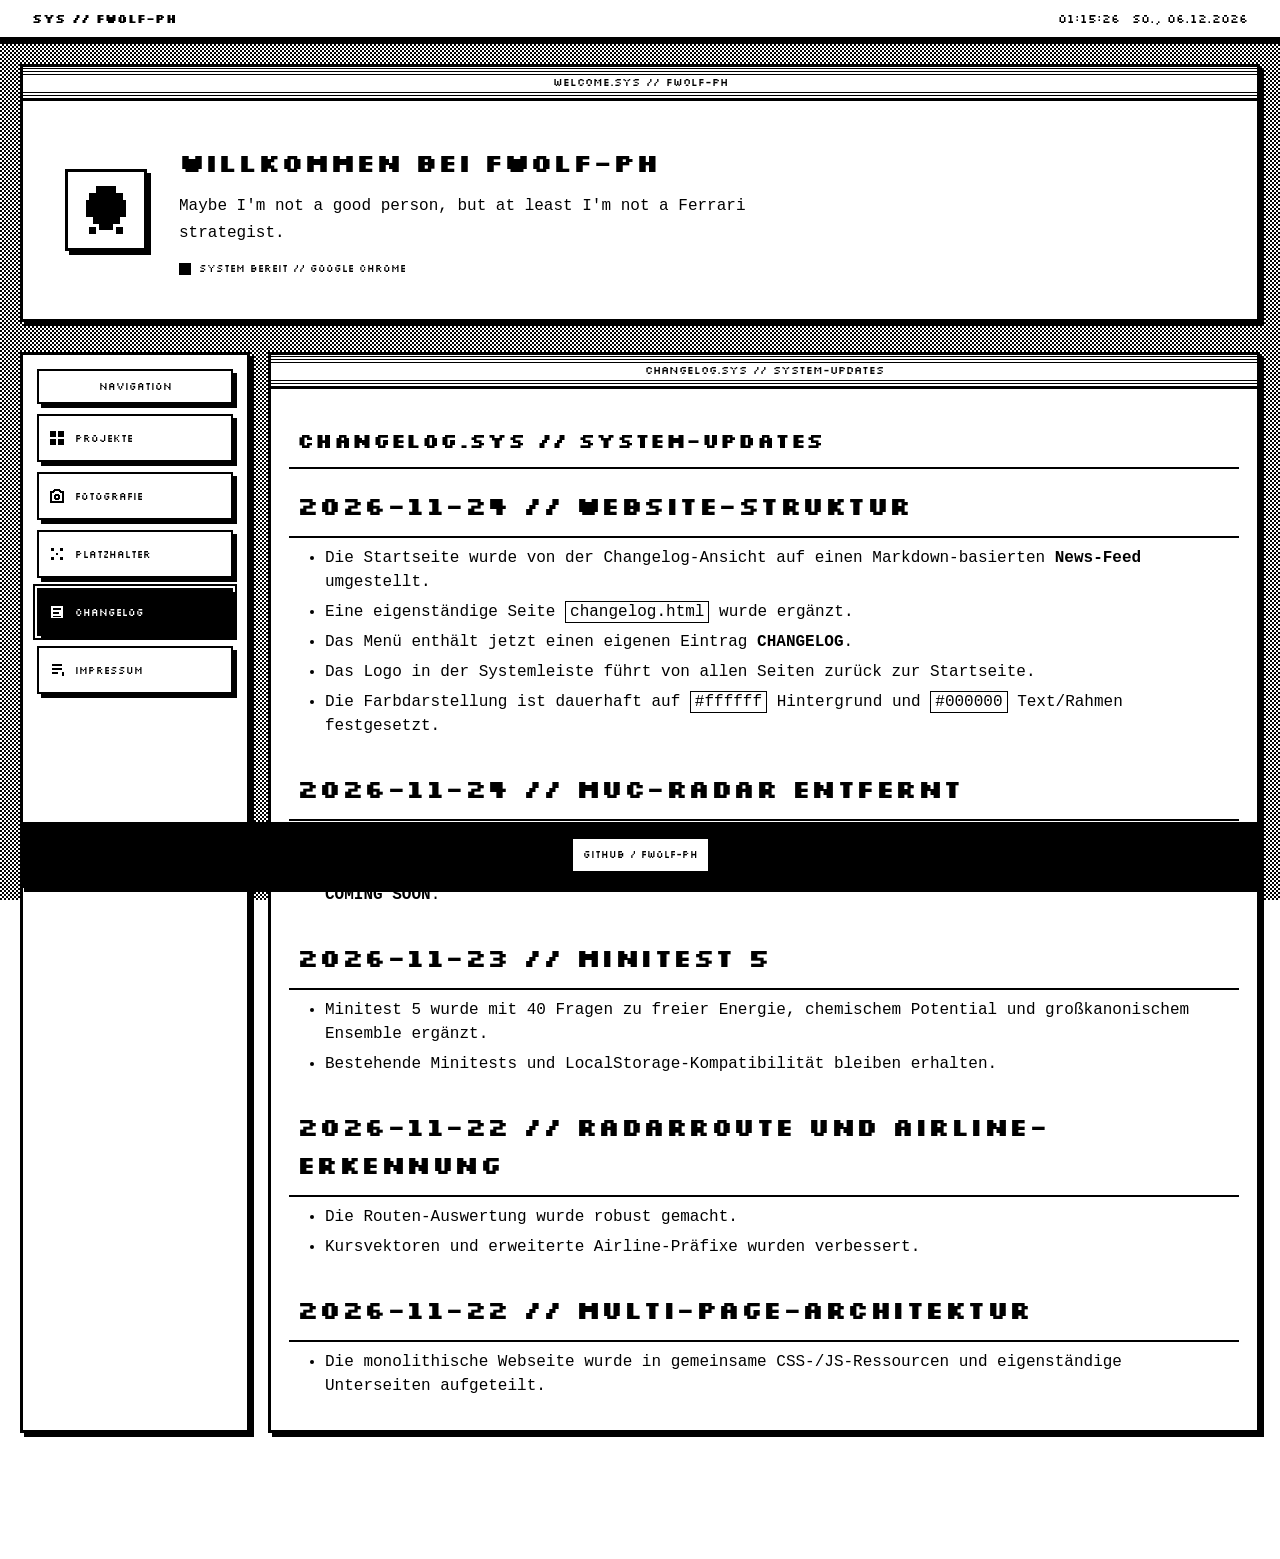
==== commit 1be44372: "Fix markdown feed loading and menu order Co-authored-by: Copilot App <223556219+Copilot@users.norepl" ====
--- a/changelog.html
+++ b/changelog.html
@@ -21,10 +21,11 @@
           <a class="sidebar-item" id="nav-projects-toggle" href="projekte.html" aria-expanded="false"><svg viewBox="0 0 16 16" aria-hidden="true" shape-rendering="crispEdges"><path fill="currentColor" d="M1 1h6v6H1zm8 0h6v6H9zM1 9h6v6H1zm8 0h6v6H9z"/></svg><span>PROJEKTE</span></a>
           <div class="sidebar-subnav" id="projects-subnav" hidden><a class="sidebar-subitem" href="projekte.html?category=tum" data-project-sub="tum"><span class="sidebar-subitem-branch" aria-hidden="true">├─</span><svg viewBox="0 0 16 16" aria-hidden="true" shape-rendering="crispEdges"><path fill="currentColor" d="M1 2h14v3h-2v9h-3V5H6v9H3V5H1z"/></svg><span>Physik TUM</span></a><a class="sidebar-subitem" href="projekte.html?category=sonstiges" data-project-sub="sonstiges"><span class="sidebar-subitem-branch" aria-hidden="true">└─</span><svg viewBox="0 0 16 16" aria-hidden="true" shape-rendering="crispEdges"><path fill="currentColor" d="M2 2h4v4H2zm8 0h4v4h-4zM2 10h4v4H2zm8 0h4v4h-4z"/></svg><span>Sonstiges</span></a></div>
         </div>
-        <a class="sidebar-item active" href="changelog.html" aria-current="page"><svg viewBox="0 0 16 16" aria-hidden="true" shape-rendering="crispEdges"><path fill="currentColor" d="M2 2h12v12H2zm2 2v2h8V4zm0 4v2h6V8zm0 4v1h8v-1z"/></svg><span>CHANGELOG</span></a>
+
         <a class="sidebar-item" href="fotografie.html"><svg viewBox="0 0 16 16" aria-hidden="true" shape-rendering="crispEdges"><path fill="currentColor" d="M5 1h6l1 2h3v12H1V3h3zm1 2L5 5H3v8h10V5h-2l-1-2zm2 3a3 3 0 1 0 0 6 3 3 0 0 0 0-6m0 2a1 1 0 1 1 0 2 1 1 0 0 1 0-2"/></svg><span>FOTOGRAFIE</span></a>
         <a class="sidebar-item" href="platzhalter.html"><svg viewBox="0 0 16 16" aria-hidden="true" shape-rendering="crispEdges"><path fill="currentColor" d="M2 2h3v3H2zm9 0h3v3h-3zM2 11h3v3H2zm9 0h3v3h-3zM7 7h2v2H7z"/></svg><span>PLATZHALTER</span></a>
-        <a class="sidebar-item" href="impressum.html"><svg viewBox="0 0 16 16" aria-hidden="true" shape-rendering="crispEdges"><path fill="currentColor" d="M3 2h10v2H3zm0 4h10v2H3zm0 4h6v2H3zm10 0h2v4h-2z"/></svg><span>IMPRESSUM</span></a>
+        <a class="sidebar-item active" href="changelog.html" aria-current="page"><svg viewBox="0 0 16 16" aria-hidden="true" shape-rendering="crispEdges"><path fill="currentColor" d="M2 2h12v12H2zm2 2v2h8V4zm0 4v2h6V8zm0 4v1h8v-1z"/></svg><span>CHANGELOG</span></a>
+          <a class="sidebar-item" href="impressum.html"><svg viewBox="0 0 16 16" aria-hidden="true" shape-rendering="crispEdges"><path fill="currentColor" d="M3 2h10v2H3zm0 4h10v2H3zm0 4h6v2H3zm10 0h2v4h-2z"/></svg><span>IMPRESSUM</span></a>
       </nav>
       <section id="launcher-content" class="launcher-window launcher-content-window" aria-label="Changelog-Inhalt"><div class="window-titlebar">CHANGELOG.SYS // SYSTEM-UPDATES</div><section id="changelog-content" class="launcher-panel changelog-content" data-markdown-file="CHANGELOG.md" aria-label="Changelog"></section></section>
     </div>
--- a/assets/css/style.css
+++ b/assets/css/style.css
@@ -1271,6 +1271,15 @@
       padding: 12px;
       font-family: "Silkscreen", monospace;
       font-size: 0.75rem;
+    }
+
+    .markdown-fallback-detail {
+      border: 2px dashed #000000;
+      margin: 12px 8px;
+      padding: 10px;
+      font-family: "Courier New", monospace;
+      font-size: 0.72rem;
+      line-height: 1.5;
     }
 
     .project-tile-active:hover,
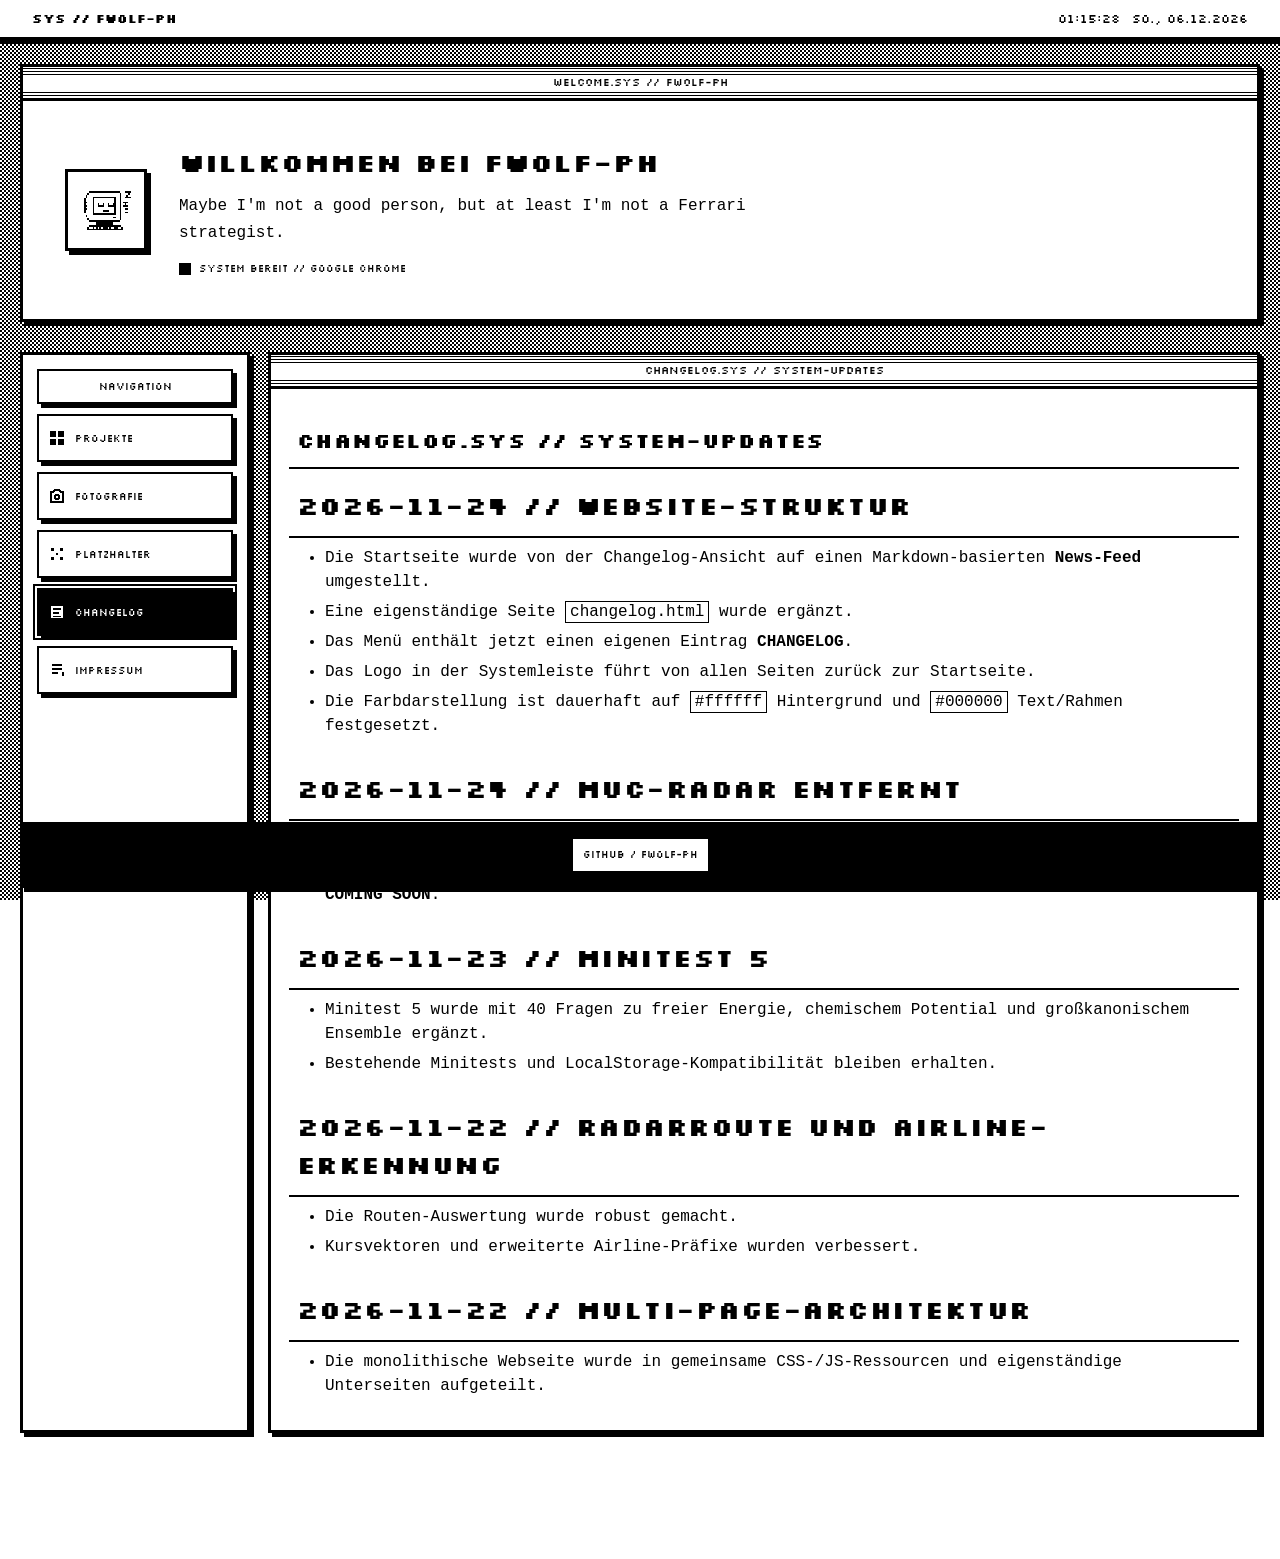
==== commit fbb7b8b7: "Update retro CRT mascot icon Co-authored-by: Copilot App <223556219+Copilot@users.noreply.github.com" ====
--- a/changelog.html
+++ b/changelog.html
@@ -14,7 +14,7 @@
     <div class="system-meta"><time id="system-time" aria-label="Uhrzeit">--:--:--</time><time id="system-date" aria-label="Datum">----</time></div>
   </header>
   <section id="launcher-view" class="launcher-view"><main class="launcher-shell">
-    <section class="launcher-window hero-window" aria-labelledby="launcher-title"><div class="window-titlebar">WELCOME.SYS // FWOLF-PH</div><div class="hero-content"><div class="hero-avatar" aria-hidden="true"><svg viewBox="0 0 16 16" shape-rendering="crispEdges"><path fill="currentColor" d="M5 1h6v2h2v2h1v5h-2v2h-2v2H6v-2H4v-2H2V5h1V3h2zM5 5h2v2H5zm4 0h2v2H9zM6 9h4v2H6z"/><path fill="currentColor" d="M3 13h2v2H3zm8 0h2v2h-2z"/></svg></div><div><h1 id="launcher-title">Willkommen bei FWOLF-PH</h1><p class="hero-copy">Maybe I'm not a good person, but at least I'm not a Ferrari strategist.</p><p class="hero-status"><span class="pixel-led" aria-hidden="true"></span><span>SYSTEM BEREIT // <span id="browser-name">BROWSER WIRD ERKANNT</span></span></p></div></div></section>
+    <section class="launcher-window hero-window" aria-labelledby="launcher-title"><div class="window-titlebar">WELCOME.SYS // FWOLF-PH</div><div class="hero-content">    <div class="hero-avatar" aria-hidden="true"><svg viewBox="0 0 32 32" width="54" height="54" shape-rendering="crispEdges" aria-hidden="true"><path fill="#000000" d="M6 5h18v1h1v16h-1v1H6v-1H5v-2H4v-2H3V9h1V7h1V6h1V5z"/><path fill="#ffffff" d="M6 6h18v16H6V6z"/><path fill="#ffffff" d="M5 7h1v14H5V7zm-1 2h1v10H4V9z"/><path fill="#000000" d="M4 11h1v1H4v-1zm0 2h1v1H4v-1zm0 2h1v1H4v-1z"/><path fill="#000000" d="M8 8h14v11H8V8z"/><path fill="#ffffff" d="M9 9h12v9H9V9z"/><path fill="#000000" d="M11 12h1v1h2v-1h1v2h-4v-2zm6 0h1v1h2v-1h1v2h-4v-2zm-3 4h4v1h-4v-1z"/><rect x="20" y="20" width="2" height="1" fill="#000000"/><path fill="#000000" d="M10 23h10v2H10v-2zm-4 2h19v1h1v2H5v-2h1v-1z"/><path fill="#ffffff" d="M6 26h19v1H6v-1z"/><path fill="#000000" d="M8 26h1v1H8v-1zm2 0h1v1h-1v-1zm2 0h1v1h-1v-1zm2 0h3v1h-3v-1zm4 0h1v1h-1v-1zm3 0h2v1h-2v-1z"/><path fill="#000000" d="M27 5h4v1h-1v1h-1v1h2v1h-4V8h1V7h1V6h-2V5zm-1 6h3v1h-1v1h1v1h-3v-1h1v-1h-1v-1zm1 4h2v1h-1v1h1v1h-2v-1h1v-1h-1v-1z"/></svg></div><div><h1 id="launcher-title">Willkommen bei FWOLF-PH</h1><p class="hero-copy">Maybe I'm not a good person, but at least I'm not a Ferrari strategist.</p><p class="hero-status"><span class="pixel-led" aria-hidden="true"></span><span>SYSTEM BEREIT // <span id="browser-name">BROWSER WIRD ERKANNT</span></span></p></div></div></section>
     <div class="launcher-layout">
       <nav class="launcher-sidebar launcher-window" aria-label="Launcher-Menü"><div class="launcher-sidebar-title">NAVIGATION</div>
         <div class="sidebar-group">
